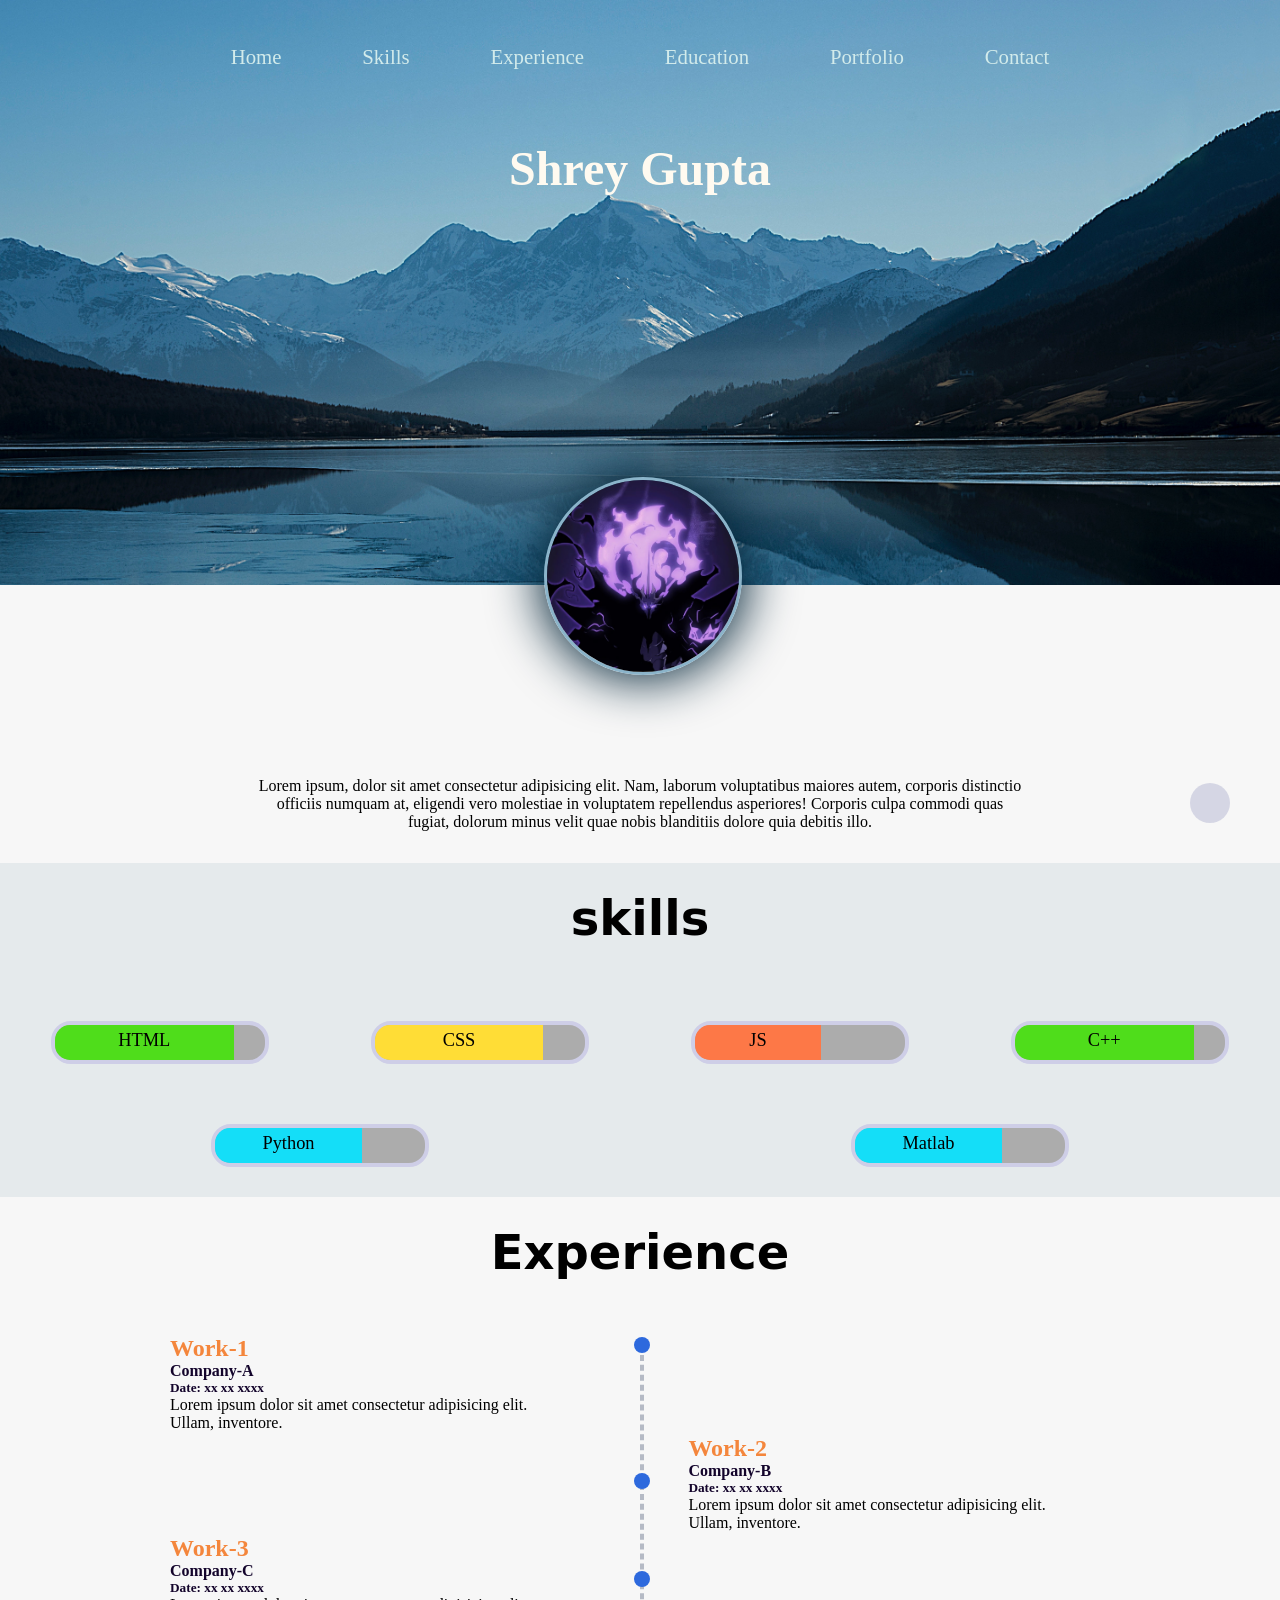
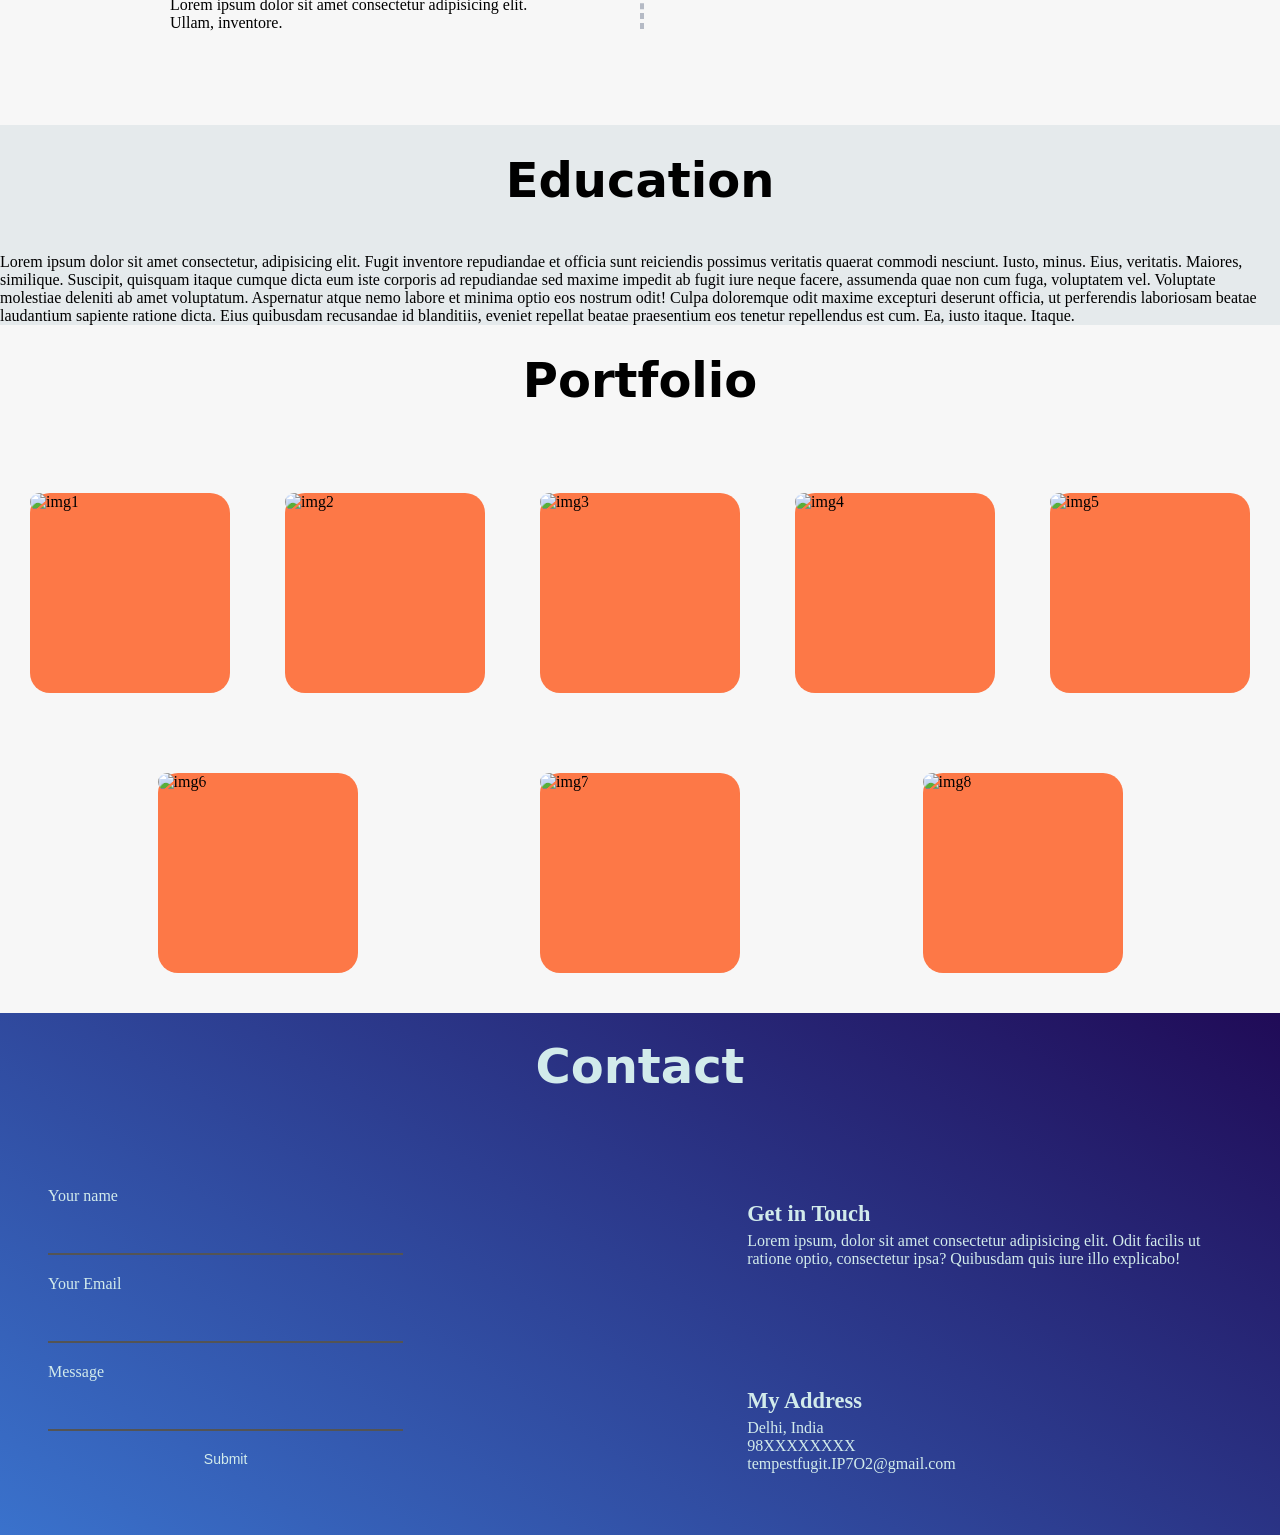
==== portfolio/index.html @ 4ceb48c6 "Rename structur.html to index.html" ====
<!DOCTYPE html>
<html lang="en">
<head>
    <meta charset="UTF-8">
    <meta http-equiv="X-UA-Compatible" content="IE=edge">
    <meta name="viewport" content="width=device-width, initial-scale=1.0">
    <script src="https://kit.fontawesome.com/fbe69c1ab5.js" crossorigin="anonymous"></script>
    <link rel="stylesheet" href="ds.css">
    <title>PORTFOLIO</title>
</head>
<body>
    <header class="body-header">
        <nav class="navbar horiz-list text-center">
            <ul type="none">
                <li><a href="#profile-name">Home</a></li>
                <li><a href="#skills">Skills</a></li>
                <li><a href="#experience">Experience</a></li>
                <li><a href="#education">Education</a></li>
                <li><a href="#portfolio">Portfolio</a></li>
                <li><a href="#contact">Contact</a></li>
            </ul>
        </nav>

        <div id="base">
            <h1 id="profile-name">Shrey Gupta</h1>
            <div class="social-links horiz-list text-center">
                <ul type="none">
                    <li><a href="https://google.com" target="_blank"><i class="fab fa-linkedin"></i></a></li>
                    <li><a href="https://google.com" target="_blank"><i class="fab fa-github"></i></a></li>
                    <li><a href="https://google.com" target="_blank"><i class="fab fa-stack-overflow"></i></a></li>
                    <li><a href="https://google.com" target="_blank"><i class="fab fa-instagram"></i></a></li>
                    <li><a href="https://google.com" target="_blank"><i class="fab fa-quora"></i></a></li>
                    <li><a href="https://google.com" target="_blank"><i class="fab fa-twitter"></i></a></li>
                </ul>
            </div>
        </div>
        <!-- <h2><i class="fab fa-linkedin"></i></h2> -->
   </header>

    <main>
        <section id="homer">
            <div id=img-container>
                <img class= "profile-img" src="./images/photo.png" alt="profile photo">
            </div>
            <p class="center-margined">Lorem ipsum, dolor sit amet consectetur adipisicing elit. Nam, laborum voluptatibus maiores autem, corporis distinctio officiis numquam at, eligendi vero molestiae in voluptatem repellendus asperiores! Corporis culpa commodi quas fugiat, dolorum minus velit quae nobis blanditiis dolore quia debitis illo.</p>
        </section>
        <section id="skills">
            <h1 class="topic-heading"><i class="fas fa-book"></i> skills</h1>
            <div id="skill-display">
                
                <div class="skill-box"> 
                    <div class="skill-per per85">
                        <span>HTML</span>
                    </div> 
                </div>
                <div class="skill-box"> 
                    <div class="skill-per per80">
                        <span>CSS</span>
                    </div> 
                </div>
                <div class="skill-box"> 
                    <div class="skill-per per60">
                        <span>JS</span>
                    </div> 
                </div>
                <div class="skill-box"> 
                    <div class="skill-per per85">
                        <span>C++</span>
                    </div> 
                </div>
                <div class="skill-box"> 
                    <div class="skill-per per70">
                        <span>Python</span>
                    </div> 
                </div>

                <div class="skill-box"> 
                    <div class="skill-per per70">
                        <span>Matlab</span>
                    </div>
                 </div>

            </div>
        </section>
        <section id="experience">
            <h1 class="topic-heading"><i class="fas fa-briefcase"></i> Experience</h1>
            
            <div id="experience-box">
                <div id="experience-1" class="experience-content">
                    <h1 class="heading-black"><i class="fas fa-map-pin"></i> Work-1</h1>
                    <h4 class="text-type-3">Company-A</h4>
                    <h5 class="text-type-3">Date: xx xx xxxx</h5>
                    <p>Lorem ipsum dolor sit amet consectetur adipisicing elit. Ullam, inventore.</p>
                </div>
                <div id="experience-2" class="experience-content">
                    <h1 class="heading-black"><i class="fas fa-map-pin"></i> Work-2</h1>                
                    <h4 class="text-type-3">Company-B</h4>
                    <h5 class="text-type-3">Date: xx xx xxxx</h5>
                    <p>Lorem ipsum dolor sit amet consectetur adipisicing elit. Ullam, inventore.</p>
                </div>
                <div id="experience-3" class="experience-content">
                    <h1 class="heading-black"><i class="fas fa-map-pin"></i> Work-3</h1>
                    <h4 class="text-type-3">Company-C</h4>
                    <h5 class="text-type-3">Date: xx xx xxxx</h5>
                    <p>Lorem ipsum dolor sit amet consectetur adipisicing elit. Ullam, inventore.</p>
                </div>
                <div id="road">
                    <div id="experience-man">
                        <i class="fas fa-male"></i>
                    </div>
                    <div class="loc" id="loc-1"></div>
                    <div class="loc" id="loc-2"></div>
                    <div class="loc" id="loc-3"></div>
                </div>
            </div>
        </section>
        <section id="education">
            <h1 class="topic-heading">Education</h1>
            <p>Lorem ipsum dolor sit amet consectetur, adipisicing elit. Fugit inventore repudiandae et officia sunt reiciendis possimus veritatis quaerat commodi nesciunt. Iusto, minus. Eius, veritatis. Maiores, similique. Suscipit, quisquam itaque cumque dicta eum iste corporis ad repudiandae sed maxime impedit ab fugit iure neque facere, assumenda quae non cum fuga, voluptatem vel. Voluptate molestiae deleniti ab amet voluptatum. Aspernatur atque nemo labore et minima optio eos nostrum odit! Culpa doloremque odit maxime excepturi deserunt officia, ut perferendis laboriosam beatae laudantium sapiente ratione dicta. Eius quibusdam recusandae id blanditiis, eveniet repellat beatae praesentium eos tenetur repellendus est cum. Ea, iusto itaque. Itaque.</p>
        </section>
        <section id="portfolio">
            <h1 class="topic-heading"> <i class="fas fa-tasks"></i> Portfolio</h1>
            <div class="portfolio-data">
                <div class="portfolio-struct" id="portfolio-1">
                    <img src="https://cdn.pixabay.com/photo/2015/04/12/13/08/buddha-718778_960_720.jpg" alt="img1">
                </div>
                <div class="portfolio-struct" id="portfolio-2">
                    <img src="https://cdn.pixabay.com/photo/2016/06/25/12/55/art-1478831_960_720.jpg" alt="img2">
                </div>
                <div class="portfolio-struct" id="portfolio-3">
                    <img src="https://cdn.pixabay.com/photo/2017/08/26/10/13/construction-2682641_960_720.jpg" alt="img3">
                </div>
                <div class="portfolio-struct" id="portfolio-4">
                    <img src="https://cdn.pixabay.com/photo/2017/06/04/20/48/implement-2372179_960_720.jpg" alt="img4">
                </div>
                <div class="portfolio-struct" id="portfolio-5">
                    <img src="https://cdn.pixabay.com/photo/2017/04/21/03/47/lamp-2247538_960_720.jpg" alt="img5">
                </div>
                <div class="portfolio-struct" id="portfolio-6">
                    <img src="https://cdn.pixabay.com/photo/2018/07/13/23/03/planning-3536753_960_720.jpg" alt="img6">
                </div>
                <div class="portfolio-struct" id="portfolio-7">
                    <img src="https://cdn.pixabay.com/photo/2015/05/15/15/00/building-768815_960_720.jpg" alt="img7">
                </div>
                <div class="portfolio-struct" id="portfolio-8">
                    <img src="https://cdn.pixabay.com/photo/2014/12/28/10/53/social-media-581783_960_720.jpg" alt="img8">
                </div>
            </div>
        </section>
        <section id="contact">
            <h1 class="topic-heading"><i class="fas fa-address-card"></i> Contact</h1>
            <div id="contact-box">
                <div id="contact-box-1">
                    <form class="form">
                        <label for="name">Your name</label>
                        <input id="name" type="text" required>
                        <label for="Email">Your Email</label>
                        <input id="Email" type="text" required>
                        <label for="message">Message</label>
                        <input id="message" type="text">
                        <button id=submit type="submit"><i class="fas fa-paper-plane"></i> Submit</button>
                    </form>
                </div>
                <div id="contact-box-2" >
                    <div id="contact-box-2-1">
                        <h3 class="heading-white-small">Get in Touch</h3>
                        <p>Lorem ipsum, dolor sit amet consectetur adipisicing elit. Odit facilis ut ratione optio, consectetur ipsa? Quibusdam quis iure illo explicabo!</p>
                    </div>
                    <div id="contact-box-2-2">
                        <h3 class="heading-white-small">My Address</h3>
                        <div class="personal-details">
                            <p><i class="fas fa-map-marker-alt"></i> Delhi, India</p>
                            <p><i class="fas fa-mobile-alt"></i> 98XXXXXXXX</p>
                            <p><i class="far fa-envelope"></i> <a href="https://tempestfugit.IP7O2@gmail.com" id="email">tempestfugit.IP7O2@gmail.com</a></p>
                        </div>
                    </div>
                </div>
            </div>
        </section>
        <div id="back-to-home"><a href="#"><i class="fas fa-chevron-up"></i></a></div>    
    </main>
</body>
</html>
---- portfolio/ds.css ----
*{
    margin: 0px;
    padding: 0px;
}
body{
    margin: 0px;
    padding: 0px;
}
header{
    overflow-y: hidden;
}
.text-center{
    text-align: center;
}
/* horizontal - list items */

.horiz-list li{
    display: inline-block;    
}
.horiz-list a{
    text-decoration: none;
    font-size: 1.3rem;
    color: rgb(210, 235, 235);
}
.horiz-list a:hover{
    color:floralwhite;
    /* font-size: 1.4rem; */
    transition: color 0.5s;
}

.heading-white-small{
    font-size: 1.4rem;
    margin-bottom: 5px;
}
.heading-black{
    color: #f4863c;
    font-family: 'Times New Roman', serif;
}
.text-type-3{
    color: rgb(19, 4, 43);
}
.center-margined{
    padding: 0px 20%;
    text-align: center;
    margin-bottom: 2rem;
}


/* ............heading........... */
.body-header{
    height: 65vh;
    width: 100%;
    background-image: url(./images/lake.jpg);
    background-size: cover;
    background-position: center;
    background-attachment: fixed;
}

/*%%%%%%%%%%%%%%%%%%%%%%%%NAVBAR%%%%%%%%%%%%%%%%%%%%%%%%%% */
.navbar li{
    margin: 5vh 3vw 0px;
}

#base h1{
    margin-top: 8vh;
}
/*...........social icons.......... */
.social-links li{
    margin: 5vw 4vh;
}
.social-links li a i{
    height: 0px;
    font-size: 2rem;
    border-radius: 50%;
}
.social-links li a i:hover{
    box-shadow: 0px 0px 50px 5px rgba(203, 240, 241, 0.623) ;
}
.body-header h1{
    color:floralwhite;
    text-align: center;
    font-family: 'Times New Roman', Times, serif;
    font-size: 3rem;
    margin-top: 10vh;    
}
#img-container{
    height: 12rem;
    width: 12rem;
    margin: auto;
}
.profile-img{
    height: 100%;
    width: 100%;
    border-radius: 50%;
    margin-top: -12vh;
    border: 3px solid rgb(139 180 202); 
    box-shadow: 0px 0px 50px 5px rgb(4 37 56);
}

/* %%%%%%%%%%%%%%%%%%%%%MAIN%%%%%%%%%%%%%%%%%%%%*/
main{
    /* padding: 0px 15vw; */
    display: flex;
    flex-direction: column;
    justify-content: center;
}
main div{
    /* margin-bottom: 10vh; */
    width: 100%;
}
main section:nth-child(2n+1){
    background-color: rgb(247 247 247);
}
main section:nth-child(2n){
    background-color: #e5eaec;
}

.topic-heading{
    text-align: center;
    font-size: 3rem;
    font-family: system-ui;
    margin-bottom: 5vh;
    margin-top: 3vh;
}

/*%%%%%%%%%%%%%%%%%%%%%%%%%%SKILLS%%%%%%%%%%%%%%%%%%%%%%%%%%%%%%%%%% */
#skills{
    display: flex;
    flex-direction: column;
    flex-wrap: wrap;
}
#skill-display{
    display: flex;
    flex-direction: row;
    flex-wrap: wrap;
    justify-content: space-around;
}
.skill-box{
    height: 35px;
    width: 210px;
    margin: 30px;
    background-color: rgb(172, 172, 172);
    border-radius: 20px;
    border: 4px solid rgb(206, 206, 231);
}
.skill-per{
    border-radius: 15px 0px 0px 15px;
    height: inherit;
    /* background: cyan; */
}
.skill-per>span{
    font-size: 1.15rem;
    display: block;
    text-align: center;
    padding-top: 0.3rem;
}
/*.......percentage......*/
.per60{
    width: 60%;
    background-color:rgb(253, 120, 71) ;
}
.per70{
    width: 70%;
    background-color:#14def8;
}
.per85{
    width: 85%;
    background-color:#4fdd1b;
}
.per80{
    background: rgb(255 221 54);
    width: 80%;
}


/*%%%%%%%%%%%%%%%%%%%%%%%%contact%%%%%%%%%%%%%%%%%%%%%%%%%%%%*/
#contact{
    color: rgb(210, 235, 235);
    background-image: linear-gradient(32deg, rgb(58, 114, 204), rgb(32, 11, 87));
    display: flex;
    flex-direction: column;
    height: auto;
    width: 100%;
}
#contact-box{
    display: flex;
    flex-direction: row;
    /* flex-wrap: wrap; */
    justify-content: space-evenly;

}
#contact>h1{
    margin-top: 25px;
    color: rgb(210, 235, 235);
}
#contact-box-1{
    margin: 3rem;
}
.form{
    display: flex;
    flex-direction: column;
}
#name{
    width: 60%;
    color: rgb(210 235 235);
    background-color: rgba(0,0,0,0);
    height: 3rem;
    border-width: 0px 0px 2px 0px;
    border-style: inset;
    border-color: black;
    margin-bottom: 20px;
}
#Email{
    width: 60%;
    color: rgb(210 235 235);
    background-color: rgba(0,0,0,0);
    height: 3rem;
    border-width: 0px 0px 2px 0px;
    border-style: inset;
    border-color: black;
    margin-bottom: 20px;
}
#message{
    width: 60%;
    color: rgb(210 235 235);
    background-color: rgba(0,0,0,0);
    height: 3rem;
    border-width: 0px 0px 2px 0px;
    border-style: inset;
    border-color: black;
    margin-bottom: 20px;
}
#submit{
    width: 60%;
    color: rgb(210 235 235);
    background-color: rgba(0,0,0,0);
    border-width: 0px 0px 0px 0px;
    border-style: inset;
    border-color: black;
    margin-bottom: 20px;
    font-size: 14px;
}
#submit:hover{
    font-size: 16px;
    margin-bottom: 18.08px;
}
#contact-box-2{
    display: flex;
    flex-direction: column;
    flex-wrap: wrap;
    justify-content: space-evenly;
}
#contact-box-2-1{
    width: 80%;
    margin: 10% 10% 10%;
    display: flex;
    flex-direction: column;
    flex-wrap: wrap;
}
#contact-box-2-2{
    
    width: 80%;
    margin: 10% 10% 10%;
    display: flex;
    flex-direction: column;
    flex-wrap: wrap;
}
#email{
    text-decoration: none;
    color: rgb(210, 235, 235);
}

/*%%%%%%%%%%%%%%%%%%%%%PORTFOLIO%%%%%%%%%%%%%%%%%%%%%%%%%*/

.portfolio-data{
    display: flex;
    flex-direction: row;
    flex-wrap: wrap;
    justify-content: space-evenly;
}
.portfolio-struct{
    height: 200px;
    width: 200px;
    background-color:rgb(253, 120, 71);
    margin: 40px 25px 40px 25px;
    border-radius: 20px;
}
.portfolio-struct:hover{
    height: 220px;
    width: 220px;
    margin: 30px 15px 30px 15px ;
    background-color:rgb(253, 120, 71);
    transition: cubic-bezier(0.22, 0.61, 0.36, 1);
}
.portfolio-struct img{
    height: inherit;
    width: inherit;
    border-radius: 20px;
    /* background-color:rgb(253, 120, 71); */
    /* margin: 40px 25px 40px 25px; */
}
.portfolio-struct img:hover{
    height: inherit;
    width: inherit;
    /* margin: 30px 15px 30px 15px ; */
    /* background-color:rgb(253, 120, 71); */
    transition: cubic-bezier(0.42, 0, 0, 0.2);
}

/*%%%%%%%%%%%%%%EXPERIENCE%%%%%%%%%%%%%%%*/
#experience{
    display: flex;
    flex-direction: column;
    justify-content: center;
    align-items: center;
}
#experience-box{
    position:relative;
    width: 75%;
    height: 400px;
    /* border: 2px solid black; */
    display: flex;
    flex-direction: column;
    flex-wrap: wrap;
}
#experience-box>.experience-content{
    margin: 10px;
    height: 20%;
    width: 40%;
    /* border: 2px solid black;     */
}
#experience-box>.experience-content:nth-child(2n) {
    position :relative;
    left: 54%;
}
#experience-man{
   position: sticky;
   top: 25%;
   font-size: 2rem;
   margin-left: -0.37rem;
   margin-top: -10px;
   z-index: 1;
}
.loc{
    position: absolute;
    height: 1rem;
    width: 1rem;
    border-radius: 50%;
    margin-left:-0.5rem;
    border: 2px solidtomato;
    background-color: #2d69dd;
}
#loc-2{
    top: 45%;
}
#loc-3{
    top: 80%;
}
#road{
    position:absolute;
    height: 70%;
    width: 0;
    border: 2px dashed rgb(181, 186, 197);
    top: 5%;
    left: 50%;
}

/*%%%%%%%%HOME%%%%%%%%%%*/
#back-to-home{
    height: 2.5rem;
    width: 2.5rem;
    background-color: rgba(170, 172, 204, 0.432);
    border-radius: 50%;
    text-align:center;
    text-decoration: none;
    font-size: 1.7rem;
    position: fixed;
    top: 87%;
    left: 93%;
}
#back-to-home a{
    color: rgb(117, 131, 214);
}
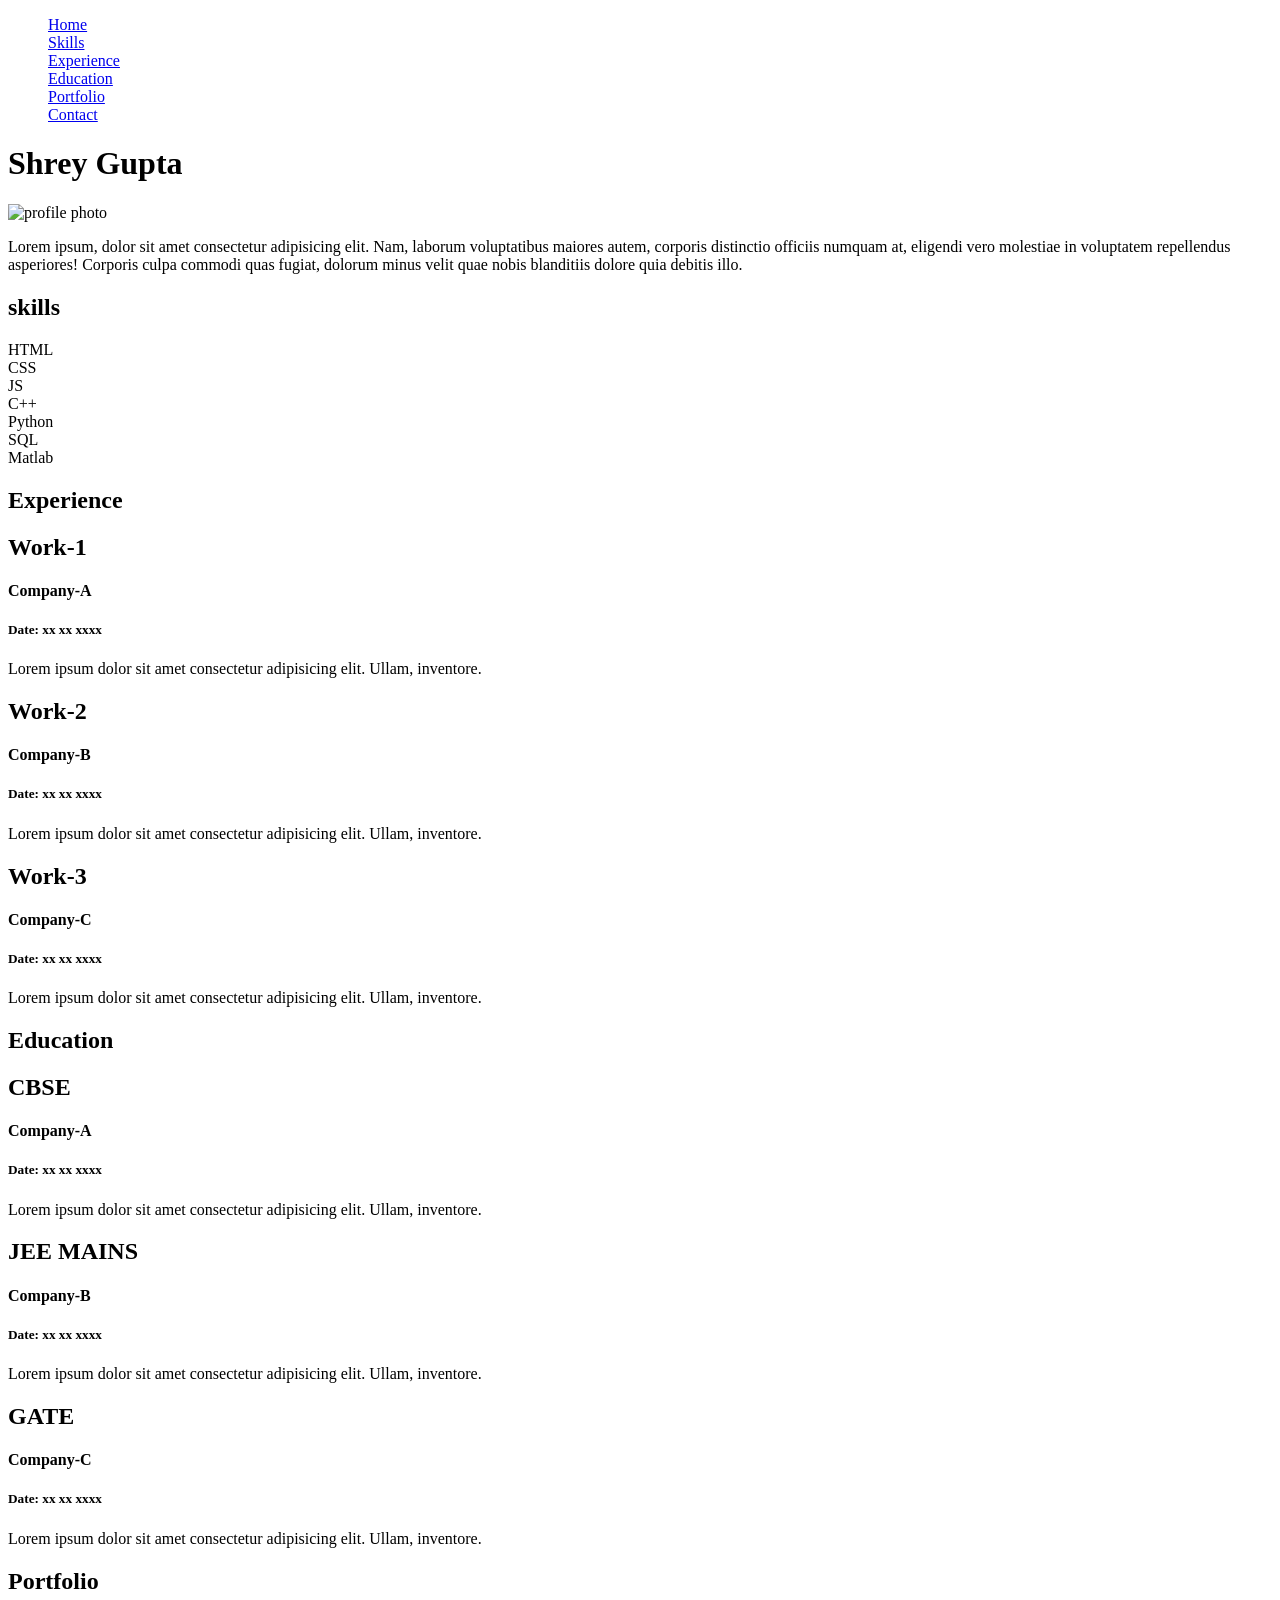
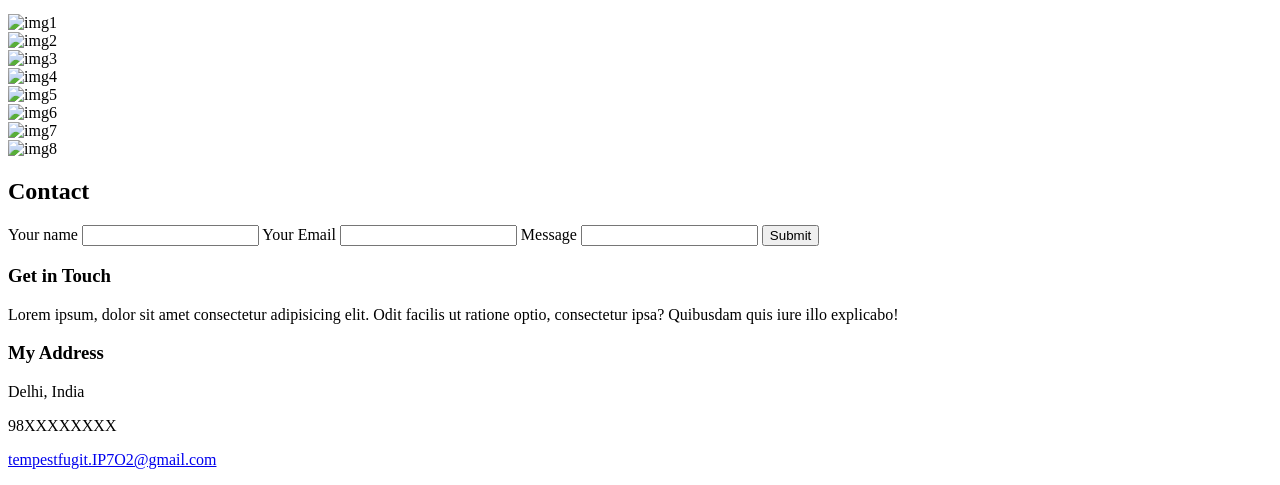
==== commit 96712532: "Update index.html" ====
--- a/portfolio/index.html
+++ b/portfolio/index.html
@@ -5,103 +5,104 @@
     <meta http-equiv="X-UA-Compatible" content="IE=edge">
     <meta name="viewport" content="width=device-width, initial-scale=1.0">
     <script src="https://kit.fontawesome.com/fbe69c1ab5.js" crossorigin="anonymous"></script>
-    <link rel="stylesheet" href="ds.css">
+    <link rel="stylesheet" href="./testing.css">
     <title>PORTFOLIO</title>
 </head>
 <body>
     <header class="body-header">
-        <nav class="navbar horiz-list text-center">
-            <ul type="none">
-                <li><a href="#profile-name">Home</a></li>
-                <li><a href="#skills">Skills</a></li>
-                <li><a href="#experience">Experience</a></li>
-                <li><a href="#education">Education</a></li>
-                <li><a href="#portfolio">Portfolio</a></li>
-                <li><a href="#contact">Contact</a></li>
-            </ul>
-        </nav>
-
-        <div id="base">
+        <ul type="none" class="navbar horiz-list">
+            <li><a href="#profile-name">Home</a></li>
+            <li><a href="#skills">Skills</a></li>
+            <li><a href="#experience">Experience</a></li>
+            <li><a href="#education">Education</a></li>
+            <li><a href="#portfolio">Portfolio</a></li>
+            <li><a href="#contact">Contact</a></li>
+        </ul>
+
+        <div id="heading-botttom">
             <h1 id="profile-name">Shrey Gupta</h1>
-            <div class="social-links horiz-list text-center">
-                <ul type="none">
+                <ul type="none" class="social-links horiz-list">
                     <li><a href="https://google.com" target="_blank"><i class="fab fa-linkedin"></i></a></li>
                     <li><a href="https://google.com" target="_blank"><i class="fab fa-github"></i></a></li>
                     <li><a href="https://google.com" target="_blank"><i class="fab fa-stack-overflow"></i></a></li>
                     <li><a href="https://google.com" target="_blank"><i class="fab fa-instagram"></i></a></li>
                     <li><a href="https://google.com" target="_blank"><i class="fab fa-quora"></i></a></li>
                     <li><a href="https://google.com" target="_blank"><i class="fab fa-twitter"></i></a></li>
-                </ul>
-            </div>
+                </ul> 
         </div>
-        <!-- <h2><i class="fab fa-linkedin"></i></h2> -->
    </header>
 
     <main>
-        <section id="homer">
+        <section id="home-page">
             <div id=img-container>
-                <img class= "profile-img" src="./images/photo.png" alt="profile photo">
+                <img class= "profile-img" src="./exp/portfolio/images/photo.png" alt="profile photo">
             </div>
             <p class="center-margined">Lorem ipsum, dolor sit amet consectetur adipisicing elit. Nam, laborum voluptatibus maiores autem, corporis distinctio officiis numquam at, eligendi vero molestiae in voluptatem repellendus asperiores! Corporis culpa commodi quas fugiat, dolorum minus velit quae nobis blanditiis dolore quia debitis illo.</p>
         </section>
+
         <section id="skills">
             <h1 class="topic-heading"><i class="fas fa-book"></i> skills</h1>
+
             <div id="skill-display">
-                
-                <div class="skill-box"> 
-                    <div class="skill-per per85">
+                <div class="skill-bar"> 
+                    <div class="skill-per per85 writing-1">
                         <span>HTML</span>
                     </div> 
                 </div>
-                <div class="skill-box"> 
-                    <div class="skill-per per80">
+                <div class="skill-bar"> 
+                    <div class="skill-per per80 writing-1">
                         <span>CSS</span>
                     </div> 
                 </div>
-                <div class="skill-box"> 
-                    <div class="skill-per per60">
+                <div class="skill-bar"> 
+                    <div class="skill-per per60 writing-1">
                         <span>JS</span>
                     </div> 
                 </div>
-                <div class="skill-box"> 
-                    <div class="skill-per per85">
+                <div class="skill-bar"> 
+                    <div class="skill-per per85 writing-1">
                         <span>C++</span>
                     </div> 
                 </div>
-                <div class="skill-box"> 
-                    <div class="skill-per per70">
+                <div class="skill-bar"> 
+                    <div class="skill-per per80 writing-1">
                         <span>Python</span>
                     </div> 
                 </div>
-
-                <div class="skill-box"> 
-                    <div class="skill-per per70">
+                <div class="skill-bar"> 
+                    <div class="skill-per per60 writing-1">
+                        <span>SQL</span>
+                    </div>
+                 </div>
+                <div class="skill-bar"> 
+                    <div class="skill-per per70 writing-1">
                         <span>Matlab</span>
                     </div>
                  </div>
 
             </div>
         </section>
+        
         <section id="experience">
             <h1 class="topic-heading"><i class="fas fa-briefcase"></i> Experience</h1>
             
             <div id="experience-box">
                 <div id="experience-1" class="experience-content">
-                    <h1 class="heading-black"><i class="fas fa-map-pin"></i> Work-1</h1>
-                    <h4 class="text-type-3">Company-A</h4>
-                    <h5 class="text-type-3">Date: xx xx xxxx</h5>
+                    <h1 class="writing-2"><i class="fas fa-map-pin"></i> Work-1</h1>
+                    <h4 class="writing-3">Company-A</h4>
+                    <h5 class="writing-3">Date: xx xx xxxx</h5>
                     <p>Lorem ipsum dolor sit amet consectetur adipisicing elit. Ullam, inventore.</p>
                 </div>
                 <div id="experience-2" class="experience-content">
-                    <h1 class="heading-black"><i class="fas fa-map-pin"></i> Work-2</h1>                
-                    <h4 class="text-type-3">Company-B</h4>
-                    <h5 class="text-type-3">Date: xx xx xxxx</h5>
+                    <h1 class="writing-2"><i class="fas fa-map-pin"></i> Work-2</h1>                
+                    <h4 class="writing-3">Company-B</h4>
+                    <h5 class="writing-3">Date: xx xx xxxx</h5>
                     <p>Lorem ipsum dolor sit amet consectetur adipisicing elit. Ullam, inventore.</p>
                 </div>
                 <div id="experience-3" class="experience-content">
-                    <h1 class="heading-black"><i class="fas fa-map-pin"></i> Work-3</h1>
-                    <h4 class="text-type-3">Company-C</h4>
-                    <h5 class="text-type-3">Date: xx xx xxxx</h5>
+                    <h1 class="writing-2"><i class="fas fa-map-pin"></i> Work-3</h1>
+                    <h4 class="writing-3">Company-C</h4>
+                    <h5 class="writing-3">Date: xx xx xxxx</h5>
                     <p>Lorem ipsum dolor sit amet consectetur adipisicing elit. Ullam, inventore.</p>
                 </div>
                 <div id="road">
@@ -114,10 +115,39 @@
                 </div>
             </div>
         </section>
+
         <section id="education">
-            <h1 class="topic-heading">Education</h1>
-            <p>Lorem ipsum dolor sit amet consectetur, adipisicing elit. Fugit inventore repudiandae et officia sunt reiciendis possimus veritatis quaerat commodi nesciunt. Iusto, minus. Eius, veritatis. Maiores, similique. Suscipit, quisquam itaque cumque dicta eum iste corporis ad repudiandae sed maxime impedit ab fugit iure neque facere, assumenda quae non cum fuga, voluptatem vel. Voluptate molestiae deleniti ab amet voluptatum. Aspernatur atque nemo labore et minima optio eos nostrum odit! Culpa doloremque odit maxime excepturi deserunt officia, ut perferendis laboriosam beatae laudantium sapiente ratione dicta. Eius quibusdam recusandae id blanditiis, eveniet repellat beatae praesentium eos tenetur repellendus est cum. Ea, iusto itaque. Itaque.</p>
-        </section>
+            <h1 class="topic-heading"><i class="fas fa-graduation-cap"></i> Education</h1>
+            <div id="education-box">
+                <div id="education-1" class="education-content">
+                    <h1 class="writing-4"><i class="fas fa-map-pin"></i> CBSE</h1>
+                    <h4 class="writing-3">Company-A</h4>
+                    <h5 class="writing-3">Date: xx xx xxxx</h5>
+                    <p>Lorem ipsum dolor sit amet consectetur adipisicing elit. Ullam, inventore.</p>
+                </div>
+                <div id="education-2" class="education-content">
+                    <h1 class="writing-4"><i class="fas fa-map-pin"></i> JEE MAINS</h1>                
+                    <h4 class="writing-3">Company-B</h4>
+                    <h5 class="writing-3">Date: xx xx xxxx</h5>
+                    <p>Lorem ipsum dolor sit amet consectetur adipisicing elit. Ullam, inventore.</p>
+                </div>
+                <div id="education-3" class="education-content">
+                    <h1 class="writing-4"><i class="fas fa-map-pin"></i> GATE</h1>
+                    <h4 class="writing-3">Company-C</h4>
+                    <h5 class="writing-3">Date: xx xx xxxx</h5>
+                    <p>Lorem ipsum dolor sit amet consectetur adipisicing elit. Ullam, inventore.</p>
+                </div>
+                <div id="road">
+                    <div id="education-man">
+                        <i class="fas fa-book"></i>
+                    </div>
+                    <div class="loc" id="loc-1"></div>
+                    <div class="loc" id="loc-2"></div>
+                    <div class="loc" id="loc-3"></div>
+                </div>
+            </div>
+        </section>
+
         <section id="portfolio">
             <h1 class="topic-heading"> <i class="fas fa-tasks"></i> Portfolio</h1>
             <div class="portfolio-data">
@@ -147,6 +177,7 @@
                 </div>
             </div>
         </section>
+
         <section id="contact">
             <h1 class="topic-heading"><i class="fas fa-address-card"></i> Contact</h1>
             <div id="contact-box">
@@ -177,6 +208,7 @@
                 </div>
             </div>
         </section>
+
         <div id="back-to-home"><a href="#"><i class="fas fa-chevron-up"></i></a></div>    
     </main>
 </body>
